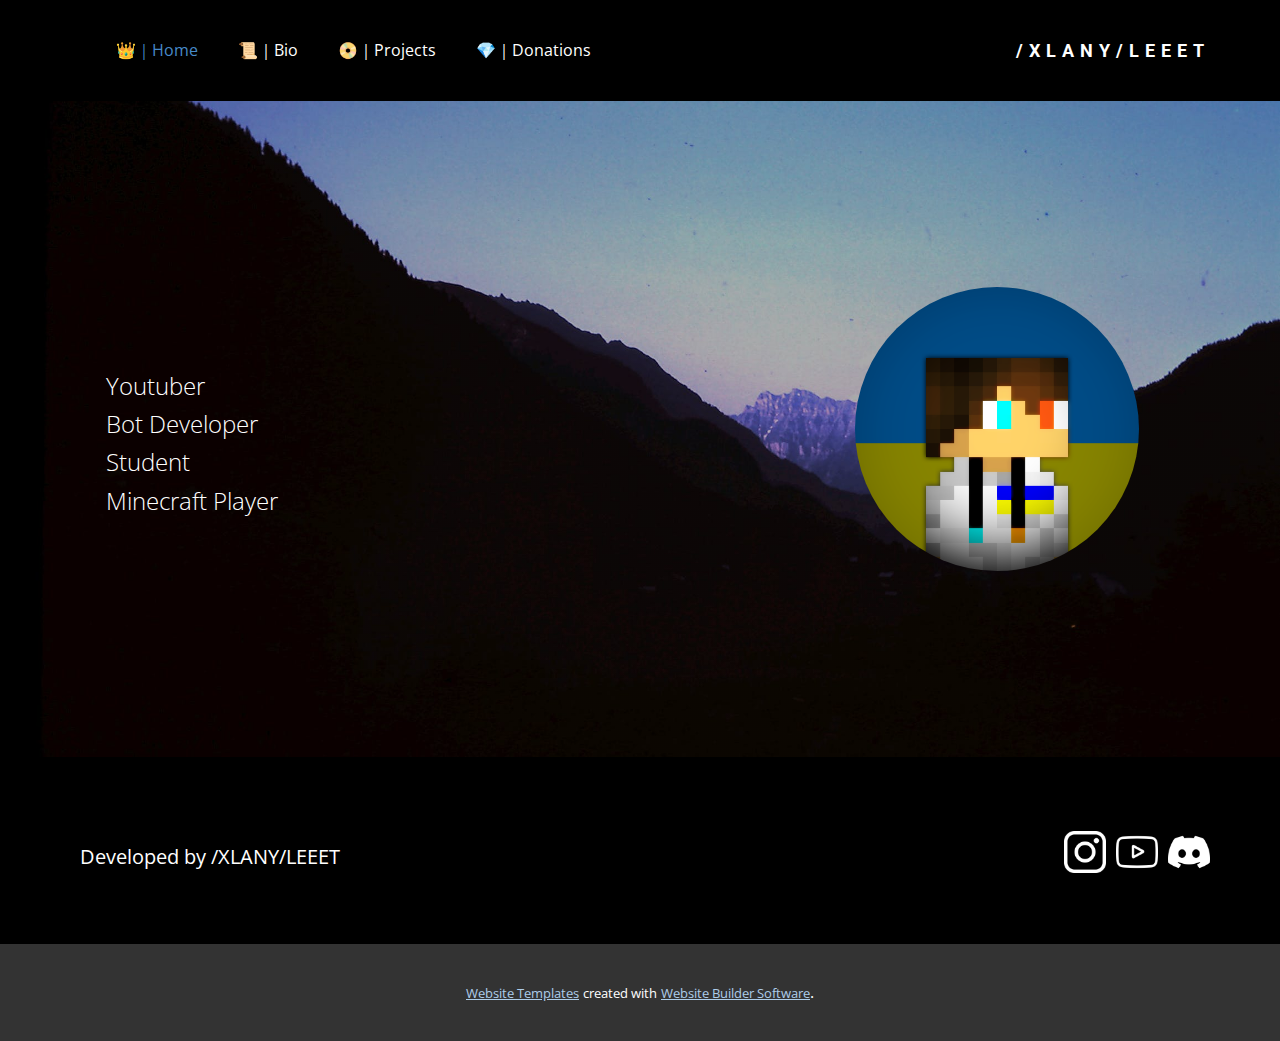
==== index.html @ 26a2226f "Initial commit" ====
<!DOCTYPE html>
<html style="font-size: 16px;">
  <head>
    <meta name="viewport" content="width=device-width, initial-scale=1.0">
    <meta charset="utf-8">
    <meta name="keywords" content="Vlad aka xLanyleeet">
    <meta name="description" content="">
    <title>XLANYLEEET</title>
    <link rel="stylesheet" href="nicepage.css" media="screen">
<link rel="stylesheet" href="XLANYLEEET.css" media="screen">
    <script class="u-script" type="text/javascript" src="jquery.js" defer=""></script>
    <script class="u-script" type="text/javascript" src="nicepage.js" defer=""></script>
    <meta name="generator" content="Nicepage 4.12.21, nicepage.com">
    <link id="u-theme-google-font" rel="stylesheet" href="https://fonts.googleapis.com/css?family=Roboto:100,100i,300,300i,400,400i,500,500i,700,700i,900,900i|Open+Sans:300,300i,400,400i,500,500i,600,600i,700,700i,800,800i">
    
    
    <script type="application/ld+json">{
		"@context": "http://schema.org",
		"@type": "Organization",
		"name": "",
		"sameAs": [
				"https://www.instagram.com/xlanyleeet/",
				"https://www.youtube.com/channel/UCoVCmU1dTSUk5gBky5Wm-VQ",
				"https://discord.com/invite/ke87meW5fx"
		]
}</script>
    <meta name="theme-color" content="#478ac9">
    <meta property="og:title" content="XLANYLEEET">
    <meta property="og:type" content="website">
  </head>
  <body data-home-page="XLANYLEEET.html" data-home-page-title="XLANYLEEET" class="u-body u-xl-mode"><header class="u-align-center-sm u-align-center-xs u-black u-clearfix u-header u-header" id="sec-4c53"><div class="u-clearfix u-sheet u-sheet-1">
        <nav class="u-align-left u-menu u-menu-dropdown u-offcanvas u-offcanvas-shift u-menu-1" data-responsive-from="MD">
          <div class="menu-collapse" style="font-size: 1rem;">
            <a class="u-button-style u-nav-link" href="#" style="font-size: calc(1em + 8px);">
              <svg class="u-svg-link" preserveAspectRatio="xMidYMin slice" viewBox="0 0 302 302" style=""><use xmlns:xlink="http://www.w3.org/1999/xlink" xlink:href="#svg-8a8f"></use></svg>
              <svg xmlns="http://www.w3.org/2000/svg" xmlns:xlink="http://www.w3.org/1999/xlink" version="1.1" id="svg-8a8f" x="0px" y="0px" viewBox="0 0 302 302" style="enable-background:new 0 0 302 302;" xml:space="preserve" class="u-svg-content"><g><rect y="36" width="302" height="30"></rect><rect y="236" width="302" height="30"></rect><rect y="136" width="302" height="30"></rect>
</g><g></g><g></g><g></g><g></g><g></g><g></g><g></g><g></g><g></g><g></g><g></g><g></g><g></g><g></g><g></g></svg>
            </a>
          </div>
          <div class="u-custom-menu u-nav-container">
            <ul class="u-nav u-unstyled u-nav-1"><li class="u-nav-item"><a class="u-button-style u-nav-link u-text-active-palette-1-base u-text-hover-palette-2-base" href="XLANYLEEET.html" style="padding: 10px 20px;">👑｜Home</a>
</li><li class="u-nav-item"><a class="u-button-style u-nav-link u-text-active-palette-1-base u-text-hover-palette-2-base" href="Bio.html" style="padding: 10px 20px;">📜｜Bio</a>
</li><li class="u-nav-item"><a class="u-button-style u-nav-link u-text-active-palette-1-base u-text-hover-palette-2-base" href="Projects.html" style="padding: 10px 20px;">📀｜Projects</a>
</li><li class="u-nav-item"><a class="u-button-style u-nav-link u-text-active-palette-1-base u-text-hover-palette-2-base" href="Donations.html" style="padding: 10px 18px 10px 20px;">💎｜Donations</a>
</li></ul>
          </div>
          <div class="u-custom-menu u-nav-container-collapse">
            <div class="u-align-center u-black u-container-style u-inner-container-layout u-opacity u-opacity-95 u-sidenav">
              <div class="u-inner-container-layout u-sidenav-overflow">
                <div class="u-menu-close"></div>
                <ul class="u-align-center u-nav u-popupmenu-items u-unstyled u-nav-2"><li class="u-nav-item"><a class="u-button-style u-nav-link" href="XLANYLEEET.html">👑｜Home</a>
</li><li class="u-nav-item"><a class="u-button-style u-nav-link" href="Bio.html">📜｜Bio</a>
</li><li class="u-nav-item"><a class="u-button-style u-nav-link" href="Projects.html">📀｜Projects</a>
</li><li class="u-nav-item"><a class="u-button-style u-nav-link" href="Donations.html">💎｜Donations</a>
</li></ul>
              </div>
            </div>
            <div class="u-black u-menu-overlay u-opacity u-opacity-70"></div>
          </div>
        </nav>
        <h6 class="u-text u-text-default u-text-1">/xLany/leeet</h6>
      </div></header>
    <section class="u-align-left u-clearfix u-image u-shading u-section-1" id="carousel_c4e7" data-image-width="2314" data-image-height="1500">
      <div class="u-clearfix u-sheet u-sheet-1">
        <div class="u-image u-image-circle u-preserve-proportions u-image-1" alt="" data-image-width="1024" data-image-height="1024"></div>
        <p class="u-text u-text-1">Youtuber<br>Bot Developer<br>Student<br>Minecraft Player
        </p>
      </div>
    </section>
    
    
    <footer class="u-align-center u-black u-clearfix u-footer u-footer" id="sec-fe33"><div class="u-clearfix u-sheet u-sheet-1">
        <div class="u-social-icons u-spacing-10 u-social-icons-1">
          <a class="u-social-url" title="instagram" target="_blank" href="https://www.instagram.com/xlanyleeet/"><span class="u-file-icon u-icon u-social-icon u-social-instagram u-icon-1"><img src="images/instagram.png" alt=""></span>
          </a>
          <a class="u-social-url" target="_blank" data-type="YouTube" title="YouTube" href="https://www.youtube.com/channel/UCoVCmU1dTSUk5gBky5Wm-VQ"><span class="u-file-icon u-icon u-social-icon u-social-youtube u-icon-2"><img src="images/youtube1.png" alt=""></span>
          </a>
          <a class="u-social-url" target="_blank" data-type="Custom" title="discord" href="https://discord.com/invite/ke87meW5fx"><span class="u-file-icon u-icon u-social-custom u-social-icon u-icon-3"><img src="images/discord.png" alt=""></span>
          </a>
        </div>
        <p class="u-small-text u-text u-text-variant u-text-1">Developed by /XLANY/LEEET</p>
      </div></footer>
    <section class="u-backlink u-clearfix u-grey-80">
      <a class="u-link" href="https://nicepage.com/website-templates" target="_blank">
        <span>Website Templates</span>
      </a>
      <p class="u-text">
        <span>created with</span>
      </p>
      <a class="u-link" href="" target="_blank">
        <span>Website Builder Software</span>
      </a>. 
    </section>
  </body>
</html>
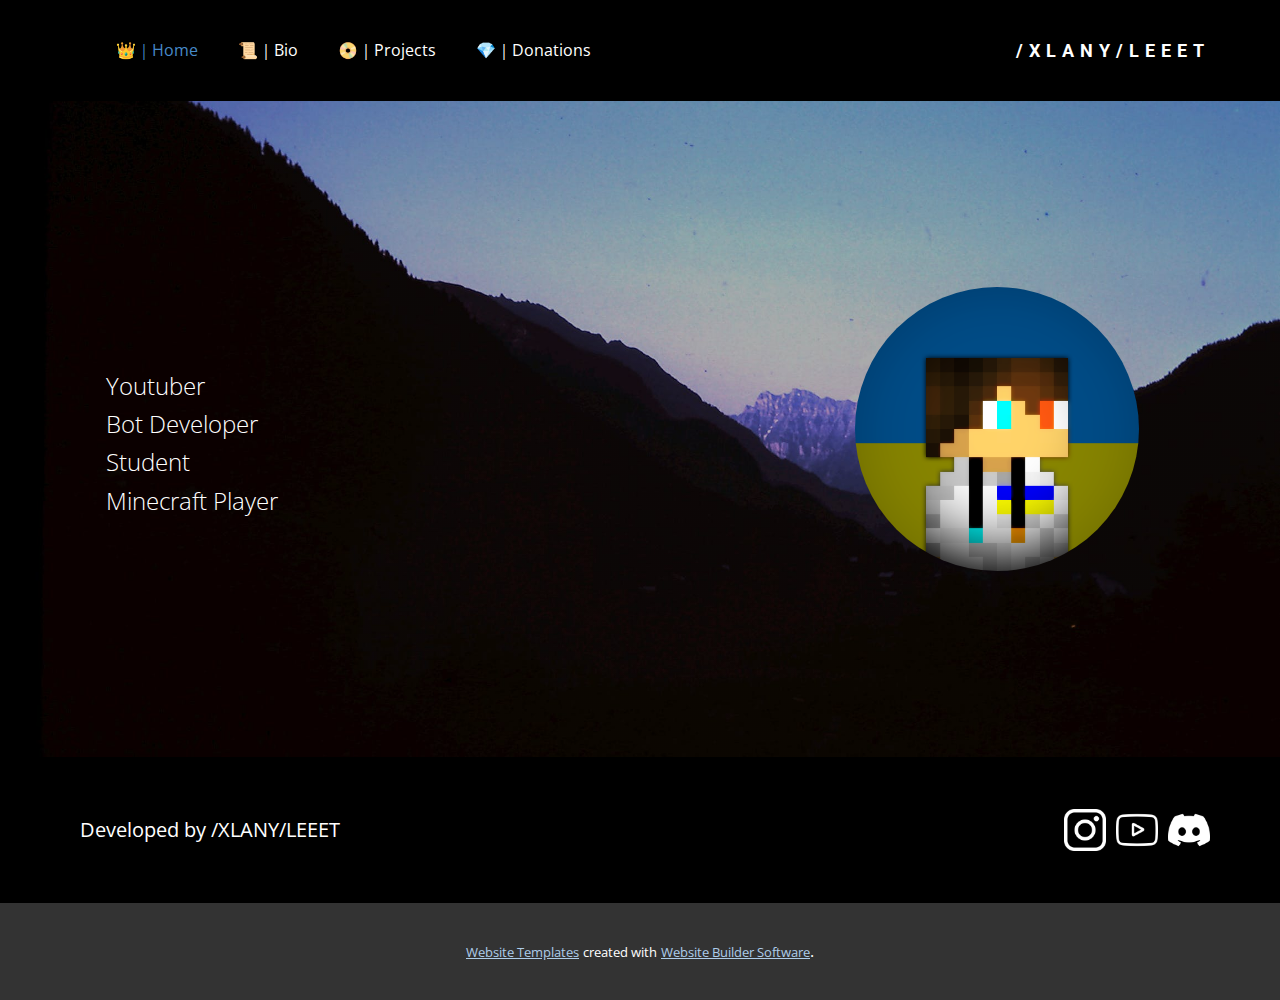
==== commit 638652ab: ";ljblkn;lknkn;l'" ====
--- a/index.html
+++ b/index.html
@@ -5,7 +5,7 @@
     <meta charset="utf-8">
     <meta name="keywords" content="Vlad aka xLanyleeet">
     <meta name="description" content="">
-    <title>XLANYLEEET</title>
+    <title>Home</title>
     <link rel="stylesheet" href="nicepage.css" media="screen">
 <link rel="stylesheet" href="XLANYLEEET.css" media="screen">
     <script class="u-script" type="text/javascript" src="jquery.js" defer=""></script>
@@ -25,7 +25,7 @@
 		]
 }</script>
     <meta name="theme-color" content="#478ac9">
-    <meta property="og:title" content="XLANYLEEET">
+    <meta property="og:title" content="Home">
     <meta property="og:type" content="website">
   </head>
   <body data-home-page="XLANYLEEET.html" data-home-page-title="XLANYLEEET" class="u-body u-xl-mode"><header class="u-align-center-sm u-align-center-xs u-black u-clearfix u-header u-header" id="sec-4c53"><div class="u-clearfix u-sheet u-sheet-1">
@@ -70,6 +70,7 @@
     
     
     <footer class="u-align-center u-black u-clearfix u-footer u-footer" id="sec-fe33"><div class="u-clearfix u-sheet u-sheet-1">
+        <p class="u-small-text u-text u-text-variant u-text-1">Developed by /XLANY/LEEET</p>
         <div class="u-social-icons u-spacing-10 u-social-icons-1">
           <a class="u-social-url" title="instagram" target="_blank" href="https://www.instagram.com/xlanyleeet/"><span class="u-file-icon u-icon u-social-icon u-social-instagram u-icon-1"><img src="images/instagram.png" alt=""></span>
           </a>
@@ -78,7 +79,6 @@
           <a class="u-social-url" target="_blank" data-type="Custom" title="discord" href="https://discord.com/invite/ke87meW5fx"><span class="u-file-icon u-icon u-social-custom u-social-icon u-icon-3"><img src="images/discord.png" alt=""></span>
           </a>
         </div>
-        <p class="u-small-text u-text u-text-variant u-text-1">Developed by /XLANY/LEEET</p>
       </div></footer>
     <section class="u-backlink u-clearfix u-grey-80">
       <a class="u-link" href="https://nicepage.com/website-templates" target="_blank">
--- a/nicepage.css
+++ b/nicepage.css
@@ -36716,7 +36716,12 @@
 }
 
 .u-footer .u-sheet-1 {
-  min-height: 187px;
+  min-height: 146px;
+}
+
+.u-footer .u-text-1 {
+  font-size: 1.25rem;
+  margin: 57px 861px 0 0;
 }
 
 .u-footer .u-social-icons-1 {
@@ -36725,7 +36730,7 @@
   min-height: 16px;
   width: 146px;
   min-width: 68px;
-  margin: 74px 0 0 auto;
+  margin: -37px 0 52px auto;
 }
 
 .u-footer .u-icon-1 {
@@ -36739,27 +36744,23 @@
 .u-footer .u-icon-3 {
   height: 100%;
 }
-
-.u-footer .u-text-1 {
-  font-size: 1.25rem;
-  margin: -32px 861px 60px 0;
-}
 @media (max-width: 1199px) {
   .u-footer .u-sheet-1 {
     min-height: 178px;
   }
 
+  .u-footer .u-text-1 {
+    width: auto;
+    margin-top: 84px;
+    margin-right: 615px;
+    margin-left: 38px;
+  }
+
   .u-footer .u-social-icons-1 {
     width: 146px;
-    margin-top: 68px;
+    margin-top: -48px;
     margin-right: 29px;
-  }
-
-  .u-footer .u-text-1 {
-    width: auto;
-    margin-top: -26px;
-    margin-right: 615px;
-    margin-left: 38px;
+    margin-bottom: 60px;
   }
 }
 @media (max-width: 991px) {
@@ -36768,9 +36769,14 @@
   }
 
   .u-footer .u-text-1 {
-    margin-top: -31px;
+    margin-top: 79px;
+    margin-right: 434px;
     margin-left: 0;
-    margin-right: 434px;
+  }
+
+  .u-footer .u-social-icons-1 {
+    margin-top: -43px;
+    margin-bottom: 58px;
   }
 }
 @media (max-width: 767px) {
@@ -36778,27 +36784,35 @@
     min-height: 131px;
   }
 
+  .u-footer .u-text-1 {
+    margin-top: 50px;
+    margin-right: 270px;
+  }
+
   .u-footer .u-social-icons-1 {
-    margin-top: 45px;
+    margin-top: -37px;
     margin-right: 15px;
-  }
-
-  .u-footer .u-text-1 {
-    margin-top: -37px;
-    margin-right: 270px;
-    margin-bottom: 50px;
+    margin-bottom: 45px;
   }
 }
 @media (max-width: 575px) {
   .u-footer .u-sheet-1 {
     min-height: 143px;
+  }
+
+  .u-footer .u-text-1 {
+    width: 270px;
+    margin-top: 21px;
+    margin-left: auto;
+    margin-right: auto;
   }
 
   .u-footer .u-social-icons-1 {
     height: 33px;
     width: 120px;
-    margin-top: 74px;
+    margin-top: 21px;
     margin-right: auto;
+    margin-bottom: 35px;
   }
 
   .u-footer .u-icon-1 {
@@ -36811,11 +36825,6 @@
 
   .u-footer .u-icon-3 {
     height: 33px;
-  }
-
-  .u-footer .u-text-1 {
-    width: 270px;
-    margin: -86px auto 60px;
   }
 }
 
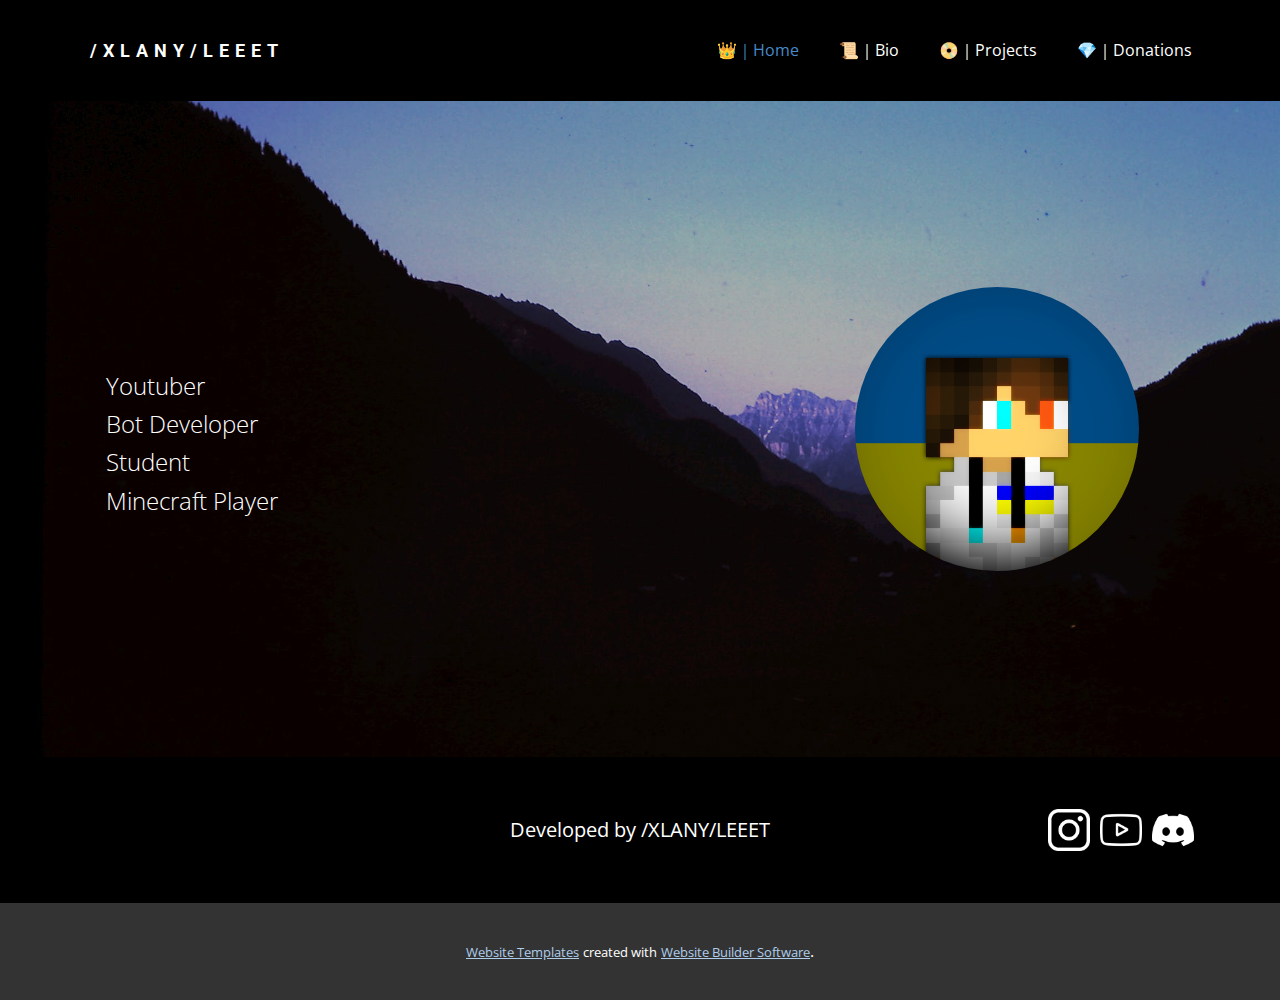
==== commit 0cee9b28: "dfvdsg" ====
--- a/index.html
+++ b/index.html
@@ -70,7 +70,6 @@
     
     
     <footer class="u-align-center u-black u-clearfix u-footer u-footer" id="sec-fe33"><div class="u-clearfix u-sheet u-sheet-1">
-        <p class="u-small-text u-text u-text-variant u-text-1">Developed by /XLANY/LEEET</p>
         <div class="u-social-icons u-spacing-10 u-social-icons-1">
           <a class="u-social-url" title="instagram" target="_blank" href="https://www.instagram.com/xlanyleeet/"><span class="u-file-icon u-icon u-social-icon u-social-instagram u-icon-1"><img src="images/instagram.png" alt=""></span>
           </a>
@@ -79,6 +78,7 @@
           <a class="u-social-url" target="_blank" data-type="Custom" title="discord" href="https://discord.com/invite/ke87meW5fx"><span class="u-file-icon u-icon u-social-custom u-social-icon u-icon-3"><img src="images/discord.png" alt=""></span>
           </a>
         </div>
+        <p class="u-small-text u-text u-text-variant u-text-1">Developed by /XLANY/LEEET</p>
       </div></footer>
     <section class="u-backlink u-clearfix u-grey-80">
       <a class="u-link" href="https://nicepage.com/website-templates" target="_blank">
--- a/nicepage.css
+++ b/nicepage.css
@@ -36636,7 +36636,7 @@
 }
 
 .u-header .u-menu-1 {
-  margin: 32px auto 0 26px;
+  margin: 32px 0 0 auto;
 }
 
 .u-header .u-nav-1 {
@@ -36652,16 +36652,13 @@
   font-weight: 700;
   letter-spacing: 6px;
   font-size: 1.125rem;
-  margin: -28px 0 39px auto;
+  margin: -28px auto 39px 20px;
 }
 @media (max-width: 1199px) {
-  .u-header .u-menu-1 {
-    margin-left: 26px;
-  }
-
   .u-header .u-text-1 {
     width: auto;
     margin-top: -28px;
+    margin-left: 20px;
   }
 }
 @media (max-width: 991px) {
@@ -36671,13 +36668,15 @@
 
   .u-header .u-menu-1 {
     width: auto;
-    margin-top: 31px;
+    margin-top: 37px;
+    margin-right: auto;
     margin-left: 0;
   }
 
   .u-header .u-text-1 {
     font-size: 1.5rem;
-    margin-top: -24px;
+    margin-top: -30px;
+    margin-left: auto;
   }
 }
 @media (max-width: 767px) {
@@ -36691,8 +36690,6 @@
   }
 
   .u-header .u-text-1 {
-    margin-top: -30px;
-    margin-right: auto;
     margin-bottom: 42px;
   }
 }
@@ -36707,7 +36704,8 @@
   }
 
   .u-header .u-text-1 {
-    margin-top: -24px;
+    margin-top: -28px;
+    margin-right: 40px;
     margin-bottom: 40px;
   }
 }
@@ -36717,11 +36715,6 @@
 
 .u-footer .u-sheet-1 {
   min-height: 146px;
-}
-
-.u-footer .u-text-1 {
-  font-size: 1.25rem;
-  margin: 57px 861px 0 0;
 }
 
 .u-footer .u-social-icons-1 {
@@ -36730,7 +36723,7 @@
   min-height: 16px;
   width: 146px;
   min-width: 68px;
-  margin: -37px 0 52px auto;
+  margin: 52px 16px 0 auto;
 }
 
 .u-footer .u-icon-1 {
@@ -36744,87 +36737,55 @@
 .u-footer .u-icon-3 {
   height: 100%;
 }
+
+.u-footer .u-text-1 {
+  font-size: 1.25rem;
+  width: 279px;
+  margin: -37px auto 57px;
+}
 @media (max-width: 1199px) {
-  .u-footer .u-sheet-1 {
-    min-height: 178px;
+  .u-footer .u-social-icons-1 {
+    width: 146px;
+    margin-top: 139px;
   }
 
   .u-footer .u-text-1 {
     width: auto;
-    margin-top: 84px;
-    margin-right: 615px;
-    margin-left: 38px;
-  }
-
+    margin: -97px 615px 60px 38px;
+  }
+}
+@media (max-width: 991px) {
   .u-footer .u-social-icons-1 {
-    width: 146px;
-    margin-top: -48px;
-    margin-right: 29px;
-    margin-bottom: 60px;
-  }
-}
-@media (max-width: 991px) {
-  .u-footer .u-sheet-1 {
-    min-height: 76px;
+    margin-top: 202px;
   }
 
   .u-footer .u-text-1 {
-    margin-top: 79px;
-    margin-right: 434px;
-    margin-left: 0;
-  }
-
+    margin: -165px 434px 57px auto;
+  }
+}
+@media (max-width: 767px) {
   .u-footer .u-social-icons-1 {
-    margin-top: -43px;
-    margin-bottom: 58px;
-  }
-}
-@media (max-width: 767px) {
-  .u-footer .u-sheet-1 {
-    min-height: 131px;
+    margin-top: 126px;
   }
 
   .u-footer .u-text-1 {
-    margin-top: 50px;
+    margin-top: -118px;
     margin-right: 270px;
-  }
-
+    margin-bottom: 60px;
+  }
+}
+@media (max-width: 575px) {
   .u-footer .u-social-icons-1 {
-    margin-top: -37px;
-    margin-right: 15px;
-    margin-bottom: 45px;
-  }
-}
-@media (max-width: 575px) {
-  .u-footer .u-sheet-1 {
-    min-height: 143px;
+    height: 42px;
+    width: 146px;
+    margin-top: 76px;
+    margin-right: auto;
   }
 
   .u-footer .u-text-1 {
-    width: 270px;
-    margin-top: 21px;
-    margin-left: auto;
-    margin-right: auto;
-  }
-
-  .u-footer .u-social-icons-1 {
-    height: 33px;
-    width: 120px;
-    margin-top: 21px;
-    margin-right: auto;
-    margin-bottom: 35px;
-  }
-
-  .u-footer .u-icon-1 {
-    height: 34px;
-  }
-
-  .u-footer .u-icon-2 {
-    height: 34px;
-  }
-
-  .u-footer .u-icon-3 {
-    height: 33px;
+    margin-top: -89px;
+    margin-right: 23px;
+    margin-left: 47px;
   }
 }
 
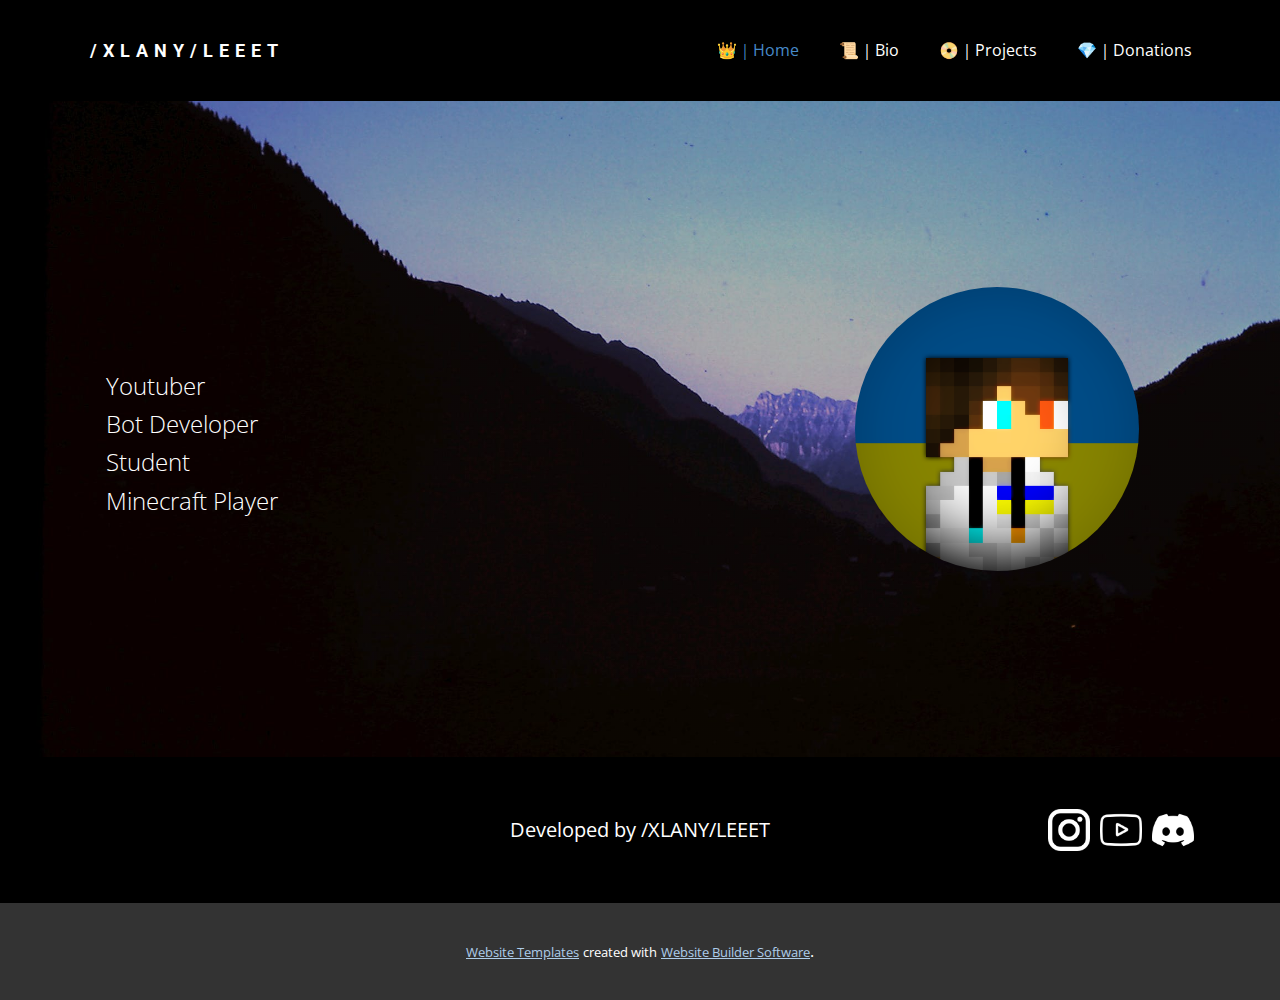
==== commit 04f806e5: "12321312321" ====
--- a/index.html
+++ b/index.html
@@ -71,11 +71,11 @@
     
     <footer class="u-align-center u-black u-clearfix u-footer u-footer" id="sec-fe33"><div class="u-clearfix u-sheet u-sheet-1">
         <div class="u-social-icons u-spacing-10 u-social-icons-1">
-          <a class="u-social-url" title="instagram" target="_blank" href="https://www.instagram.com/xlanyleeet/"><span class="u-file-icon u-icon u-social-icon u-social-instagram u-icon-1"><img src="images/instagram.png" alt=""></span>
+          <a class="u-social-url" title="instagram" target="_blank" href="https://www.instagram.com/xlanyleeet/"><span class="u-file-icon u-icon u-social-icon u-social-instagram u-text-white u-icon-1"><img src="images/1.png" alt=""></span>
           </a>
-          <a class="u-social-url" target="_blank" data-type="YouTube" title="YouTube" href="https://www.youtube.com/channel/UCoVCmU1dTSUk5gBky5Wm-VQ"><span class="u-file-icon u-icon u-social-icon u-social-youtube u-icon-2"><img src="images/youtube1.png" alt=""></span>
+          <a class="u-social-url" target="_blank" data-type="YouTube" title="YouTube" href="https://www.youtube.com/channel/UCoVCmU1dTSUk5gBky5Wm-VQ"><span class="u-file-icon u-icon u-social-icon u-social-youtube u-text-white u-icon-2"><img src="images/2.png" alt=""></span>
           </a>
-          <a class="u-social-url" target="_blank" data-type="Custom" title="discord" href="https://discord.com/invite/ke87meW5fx"><span class="u-file-icon u-icon u-social-custom u-social-icon u-icon-3"><img src="images/discord.png" alt=""></span>
+          <a class="u-social-url" target="_blank" data-type="Custom" title="discord" href="https://discord.com/invite/ke87meW5fx"><span class="u-file-icon u-icon u-social-custom u-social-icon u-text-white u-icon-3"><img src="images/3.png" alt=""></span>
           </a>
         </div>
         <p class="u-small-text u-text u-text-variant u-text-1">Developed by /XLANY/LEEET</p>
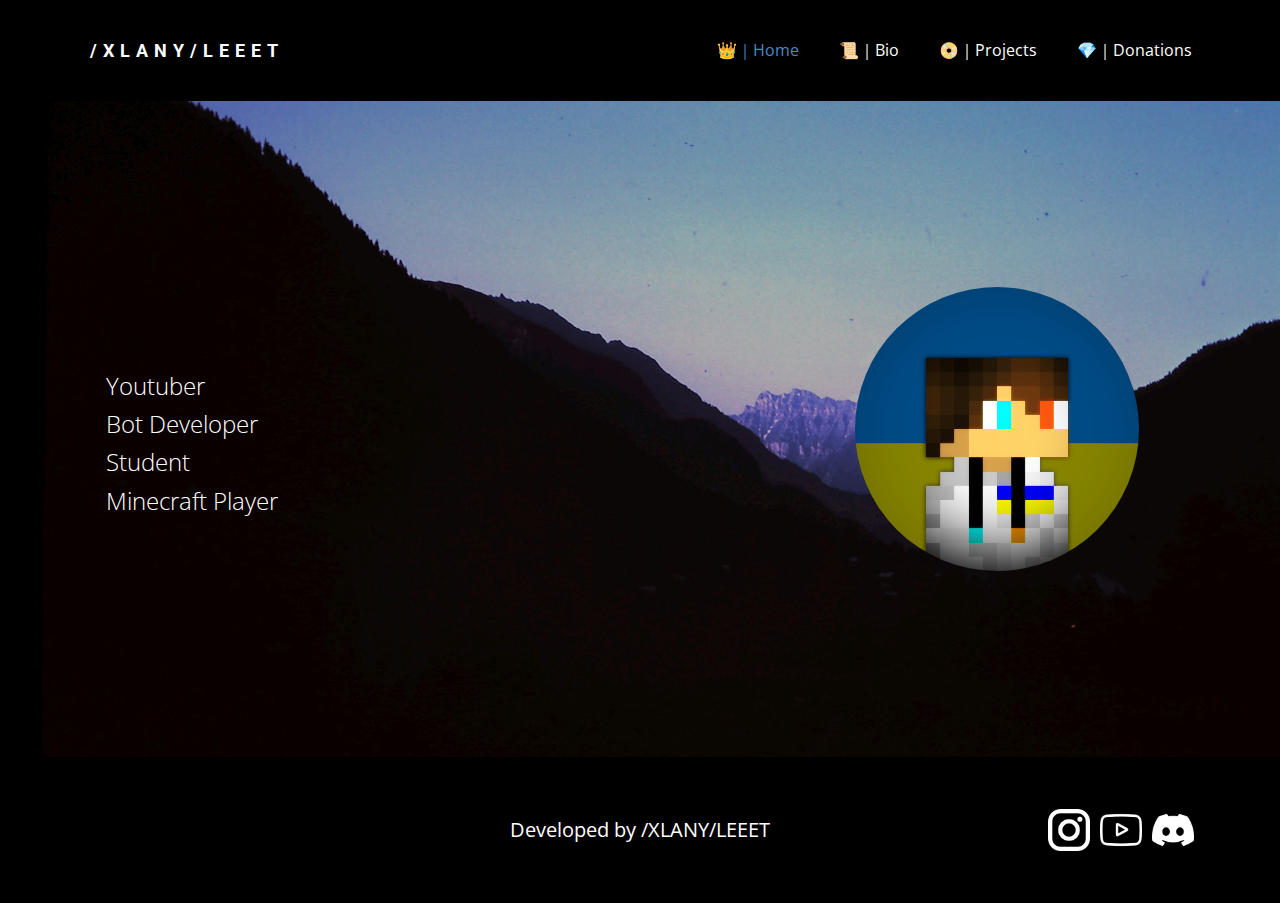
==== commit f68c5d14: "123" ====
--- a/index.html
+++ b/index.html
@@ -80,16 +80,5 @@
         </div>
         <p class="u-small-text u-text u-text-variant u-text-1">Developed by /XLANY/LEEET</p>
       </div></footer>
-    <section class="u-backlink u-clearfix u-grey-80">
-      <a class="u-link" href="https://nicepage.com/website-templates" target="_blank">
-        <span>Website Templates</span>
-      </a>
-      <p class="u-text">
-        <span>created with</span>
-      </p>
-      <a class="u-link" href="" target="_blank">
-        <span>Website Builder Software</span>
-      </a>. 
-    </section>
   </body>
 </html>